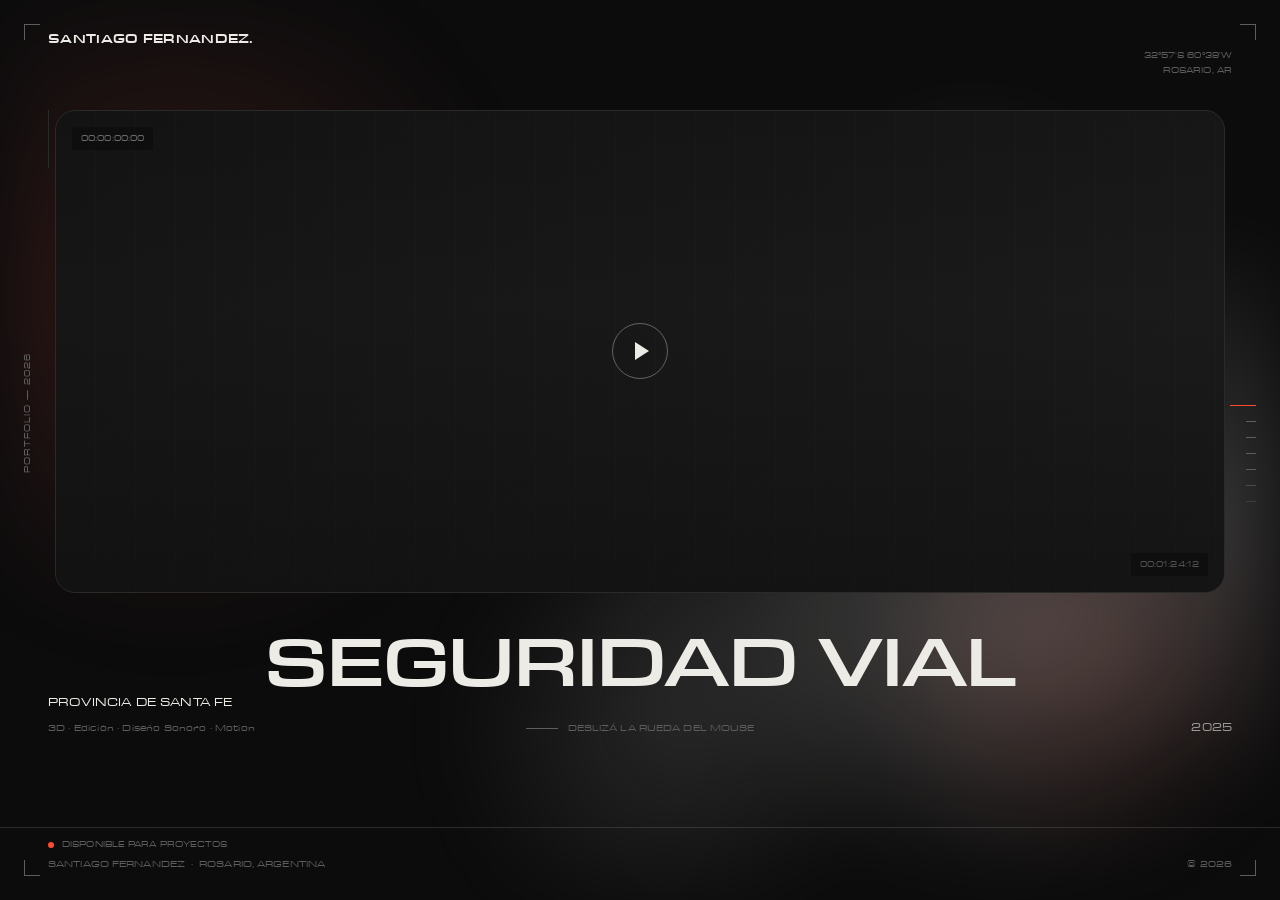
==== trabajos.html @ 4ca5543b "Sitio inicial: home, trabajos, proyectos y assets" ====
<!DOCTYPE html>
<html lang="es">
<head>
<meta charset="UTF-8">
<meta name="viewport" content="width=device-width, initial-scale=1.0">
<title>Trabajos — Santiago Fernandez</title>
<meta name="description" content="Trabajos seleccionados de edición de video y 3D de Santiago Fernandez.">
<link rel="preconnect" href="https://fonts.googleapis.com">
<link rel="preconnect" href="https://fonts.gstatic.com" crossorigin>
<link href="https://fonts.googleapis.com/css2?family=Hanken+Grotesk:wght@400;500;600;700;800;900&family=Archivo:wght@400;500;600;700;800;900&family=Space+Mono:wght@400;700&display=swap" rel="stylesheet">
<link rel="stylesheet" href="css/site.css">
</head>
<body>

  <video id="bgVideo" class="bg-video" autoplay muted loop playsinline aria-hidden="true">
    <source src="assets/video/fondo-web.mp4" type="video/mp4">
  </video>
  <canvas id="nebulaCanvas" aria-hidden="true"></canvas>
  <div class="grain-overlay" aria-hidden="true"></div>

  <div class="viewfinder" aria-hidden="true">
    <div class="corner corner-tl"></div>
    <div class="corner corner-tr"></div>
    <div class="corner corner-bl"></div>
    <div class="corner corner-br"></div>
    <div class="frame-meta meta-coords mono">32°57'S 60°39'W<br>ROSARIO, AR</div>
    <div class="frame-meta meta-status mono"><span class="rec-dot"></span> DISPONIBLE PARA PROYECTOS</div>
  </div>

  <header class="site-nav">
    <a href="index.html" class="nav-logo display">Santiago Fernandez.</a>
  </header>

  <main>
    <div class="work-hud reveal" id="sliderWrap">
      <div class="hud-side-label mono">PORTFOLIO — 2026</div>
      <div class="hud-top-left">
        <div class="hud-counter mono" id="sliderCounter"><span class="current">01</span><span class="total">/ 01</span></div>
      </div>

      <div class="slider-stage-wrap">
        <div class="slider-side-preview side-prev" id="prevPreview" aria-hidden="true"></div>
        <div class="slider-stage" id="sliderStage"><!-- se arma con JS a partir de PROJECTS --></div>
        <div class="slider-side-preview side-next" id="nextPreview" aria-hidden="true"></div>
        <div class="slide-meta" id="sliderMeta"></div>
        <div class="slider-hint mono">
          <span class="line"></span> DESLIZÁ LA RUEDA DEL MOUSE
        </div>
      </div>

      <div class="hud-bottom-left mono">
        <div class="hud-client" id="hudClient"></div>
        <div class="hud-role" id="hudRole"></div>
      </div>
      <div class="hud-bottom-right mono" id="hudYear"></div>

      <div class="hud-ruler" aria-hidden="true">
        <div class="hud-ruler-track" id="hudRuler"></div>
      </div>
    </div>
  </main>

  <footer class="site-footer mono">
    <span>SANTIAGO FERNANDEZ<span class="dot">·</span>ROSARIO, ARGENTINA</span>
    <span>© 2026</span>
  </footer>

  <!-- DETALLE DE PROYECTO -->
  <div class="project-detail" id="projectDetail">
    <a href="index.html" class="nav-logo display detail-logo">Santiago Fernandez.</a>
    <div class="project-detail-grid">
      <div class="project-detail-text">
        <div class="detail-topbar">
          <button class="detail-back mono" id="detailClose">← VOLVER</button>
          <span class="detail-number mono" id="detailNumber">N°01</span>
        </div>
        <div class="detail-meta mono">
          <div><span class="detail-meta-label">CLIENTE</span><span class="detail-meta-value" id="modalClient"></span></div>
          <div><span class="detail-meta-label">AÑO</span><span class="detail-meta-value" id="modalYear"></span></div>
        </div>
        <h2 id="modalTitle"></h2>
        <div class="detail-divider"></div>
        <div class="detail-description" id="modalDescription"></div>
        <div class="detail-tags mono" id="modalTags"></div>
      </div>
      <div class="detail-divider-col" aria-hidden="true"></div>
      <div class="project-detail-media">
        <div class="modal-video">
          <div class="modal-corner corner-tl"></div>
          <div class="modal-corner corner-tr"></div>
          <div class="modal-corner corner-bl"></div>
          <div class="modal-corner corner-br"></div>
          <iframe id="modalIframe" src="" allow="autoplay; fullscreen; picture-in-picture" allowfullscreen></iframe>
          <video id="modalVideoFile" controls playsinline></video>
          <img id="modalStill" alt="">
        </div>
        <div class="detail-dots" id="detailDots"></div>

        <!-- Case study de Behance: se muestra en vez de lo de arriba cuando
             el proyecto es type:"behance". Apila el video + las imágenes
             reales del proyecto (mismo orden que en Behance) dentro de un
             panel con scroll propio, como si scrollearas la página real. -->
        <div class="behance-scroll" id="behanceScroll">
          <div class="behance-topbar mono">
            <span>CASE STUDY</span>
            <a id="behanceLink" href="" target="_blank" rel="noopener">VER EN BEHANCE ↗</a>
          </div>
          <div class="behance-modules" id="behanceModules"></div>
        </div>
      </div>
    </div>
  </div>

  <script src="js/site.js"></script>
  <script src="js/trabajos.js"></script>
</body>
</html>
---- css/site.css ----
/* =========================================================
   SANTIAGO FERNANDEZ — Portfolio
   Hoja de estilos compartida por todas las páginas.
========================================================= */

@font-face{
  font-family:'Arian LT Demi';
  src:url('../assets/fonts/ArianLTDemi.ttf') format('truetype');
  font-weight:400;
  font-style:normal;
  font-display:swap;
}
@font-face{
  font-family:'Arian LT Bold';
  src:url('../assets/fonts/ArianLTBold.ttf') format('truetype');
  font-weight:700;
  font-style:normal;
  font-display:swap;
}

:root{
  --bg:#0B0B0C;
  --bg-elev:#161616;
  --bg-elev-2:#1D1D1D;
  --text:#EDEBE6;
  --text-dim:#9A9895;
  --text-faint:#5C5C5E;
  --accent:#FF4B2B;
  --line:#292929;
}

*{ box-sizing:border-box; margin:0; padding:0; }
html, body{ height:100%; overflow:hidden; overscroll-behavior:none; }
html{ scroll-behavior:smooth; }
body{
  background:var(--bg);
  color:var(--text);
  font-family:'Archivo', sans-serif;
  font-weight:400;
  line-height:1.5;
  -webkit-font-smoothing:antialiased;
  display:flex;
  flex-direction:column;
}
h1,h2,h3,.display{
  font-family:'Arian LT Bold', sans-serif;
  font-weight:700;
  text-transform:uppercase;
  letter-spacing:-0.01em;
}
.mono{ font-family:'Arian LT Demi', sans-serif; font-weight:500; letter-spacing:0.01em; }
a{ color:inherit; text-decoration:none; }
::selection{ background:var(--accent); color:var(--bg); }

@media (prefers-reduced-motion: reduce){
  *{ animation-duration:0.001ms !important; transition-duration:0.001ms !important; }
  html{ scroll-behavior:auto; }
}

/* ---------- PRELOADER ---------- */
.preloader{
  position:fixed; inset:0;
  z-index:900;
  background:var(--bg);
  display:flex; align-items:center; justify-content:center;
  transition:opacity 0.6s ease, visibility 0.6s ease;
}
.preloader-count{
  font-family:'Arian LT Demi', sans-serif;
  font-size:clamp(56px, 11vw, 150px);
  color:var(--text);
  letter-spacing:-0.02em;
}
.preloader.is-done{ opacity:0; visibility:hidden; pointer-events:none; }

/* ---------- GRAIN OVERLAY ---------- */
.grain-overlay{
  position:fixed; inset:-40px;
  z-index:250;
  pointer-events:none;
  opacity:0.045;
  mix-blend-mode:overlay;
  background-image:url("data:image/svg+xml;utf8,<svg xmlns='http://www.w3.org/2000/svg'><filter id='g'><feTurbulence type='fractalNoise' baseFrequency='0.9' numOctaves='2' stitchTiles='stitch' result='n'/><feColorMatrix in='n' type='saturate' values='0'/></filter><rect width='100%25' height='100%25' filter='url(%23g)'/></svg>");
  background-size:180px 180px;
  animation:grainShift 0.6s steps(1) infinite;
}
@keyframes grainShift{
  0%{ transform:translate(0,0); }
  20%{ transform:translate(-1.5%,1%); }
  40%{ transform:translate(1%,-2%); }
  60%{ transform:translate(-2%,-1%); }
  80%{ transform:translate(1.5%,2%); }
  100%{ transform:translate(0,0); }
}
@media (prefers-reduced-motion: reduce){
  .grain-overlay{ animation:none; }
}

/* ---------- CURSOR PERSONALIZADO ---------- */
.has-custom-cursor, .has-custom-cursor a, .has-custom-cursor button{ cursor:none; }
.cursor-ring{
  position:fixed; top:0; left:0;
  width:36px; height:36px;
  border:1px solid rgba(237,235,230,0.45);
  border-radius:50%;
  pointer-events:none;
  z-index:500;
  opacity:0;
  transition:width 0.3s cubic-bezier(.16,1,.3,1), height 0.3s cubic-bezier(.16,1,.3,1),
    border-color 0.3s cubic-bezier(.16,1,.3,1), background-color 0.3s cubic-bezier(.16,1,.3,1),
    opacity 0.3s ease;
  will-change:transform;
}
.cursor-ring.is-visible{ opacity:1; }
.cursor-ring.is-visible.is-hover{
  width:18px; height:18px;
  opacity:0.5;
  background:transparent;
  border-color:transparent;
  filter:blur(2.5px);
  box-shadow:
    -4px 0 0 rgba(255,45,85,0.55),
    4px 0 0 rgba(45,220,255,0.55);
}
.cursor-ring.is-pressed{ width:26px; height:26px; }
@media (max-width:720px){ .cursor-ring{ display:none; } }

#cursorTrail{
  position:fixed; inset:0;
  width:100%; height:100%;
  z-index:499;
  pointer-events:none;
}
@media (max-width:720px){ #cursorTrail{ display:none; } }

/* ---------- NEBULOSA DE FONDO ---------- */
.bg-video{
  position:fixed; inset:0;
  width:100%; height:100%;
  object-fit:cover;
  z-index:4;
  pointer-events:none;
}
#nebulaCanvas{
  position:fixed; inset:0;
  width:100%; height:100%;
  z-index:5;
  pointer-events:none;
  filter:blur(35px);
  display:none;
}

/* ---------- VIEWFINDER FRAME (corner brackets) ---------- */
.viewfinder{ position:fixed; inset:0; z-index:60; pointer-events:none; }
.corner{
  position:absolute;
  width:16px; height:16px;
  border-color:var(--text-faint);
  border-style:solid;
  border-width:0;
}
.corner-tl{ top:24px; left:24px; border-top-width:1px; border-left-width:1px; }
.corner-tr{ top:24px; right:24px; border-top-width:1px; border-right-width:1px; }
.corner-bl{ bottom:24px; left:24px; border-bottom-width:1px; border-left-width:1px; }
.corner-br{ bottom:24px; right:24px; border-bottom-width:1px; border-right-width:1px; }
.frame-meta{
  position:absolute;
  font-size:10px;
  color:var(--text-faint);
  white-space:nowrap;
}
.frame-meta.meta-coords{ top:48px; right:48px; text-align:right; }
.frame-meta.meta-status{ bottom:48px; left:48px; display:flex; align-items:center; gap:8px; }
.frame-meta .rec-dot{
  width:6px; height:6px; border-radius:50%;
  background:var(--accent);
  animation:blink 2s ease-in-out infinite;
  display:inline-block;
}
@keyframes blink{ 0%,100%{ opacity:1; } 50%{ opacity:0.25; } }
@media (max-width:720px){
  .frame-meta{ display:none; }
  .corner{ width:12px; height:12px; }
  .corner-tl, .corner-tr{ top:16px; }
  .corner-bl, .corner-br{ bottom:16px; }
  .corner-tl, .corner-bl{ left:16px; }
  .corner-tr, .corner-br{ right:16px; }
}

/* ---------- NAV ---------- */
.site-nav{
  position:fixed; top:0; left:0; right:0;
  z-index:150;
  display:flex;
  align-items:center;
  justify-content:space-between;
  padding:28px 48px;
}
.nav-logo{
  font-size:15px;
  letter-spacing:0.02em;
}
.nav-links{
  display:flex;
  gap:32px;
  font-size:12px;
}
.nav-links a{
  color:var(--text);
  opacity:0.45;
  border-bottom:1px solid transparent;
  padding-bottom:3px;
  transition:opacity 0.2s ease, border-color 0.2s ease;
}
.nav-links a:hover, .nav-links a.is-active{
  opacity:1;
  border-color:var(--accent);
}
.nav-toggle{
  display:none;
  width:32px; height:20px;
  position:relative;
  background:none; border:0; cursor:pointer;
  z-index:210;
}
.nav-toggle span{
  position:absolute; left:0; right:0;
  height:1px; background:var(--text);
  transition:transform 0.3s ease, opacity 0.3s ease, top 0.3s ease;
}
.nav-toggle span:first-child{ top:2px; }
.nav-toggle span:last-child{ top:16px; }
.nav-toggle.is-open span:first-child{ top:9px; transform:rotate(45deg); }
.nav-toggle.is-open span:last-child{ top:9px; transform:rotate(-45deg); }

.nav-overlay{
  position:fixed; inset:0;
  z-index:200;
  background:var(--bg);
  display:flex;
  flex-direction:column;
  align-items:flex-start;
  justify-content:center;
  gap:20px;
  padding:0 48px;
  transform:translateY(-100%);
  transition:transform 0.5s cubic-bezier(.16,.8,.3,1);
}
.nav-overlay.is-open{ transform:translateY(0); }
.nav-overlay a{
  font-family:'Arian LT Demi', sans-serif;
  text-transform:uppercase;
  font-size:clamp(32px, 8vw, 64px);
  color:var(--text-dim);
}
.nav-overlay a:hover, .nav-overlay a.is-active{ color:var(--text); }

@media (max-width:720px){
  .site-nav{ padding:20px 20px; }
  .nav-links{ display:none; }
  .nav-toggle{ display:block; }
}

/* ---------- FOOTER ---------- */
.site-footer{
  display:flex;
  justify-content:space-between;
  align-items:center;
  padding:28px 48px;
  border-top:1px solid var(--line);
  font-size:11px;
  color:var(--text-faint);
  flex-wrap:wrap;
  gap:8px;
}
.site-footer .dot{ color:var(--text-faint); margin:0 6px; }

/* ---------- PAGE LAYOUT ---------- */
main{ position:relative; z-index:10; flex:1; min-height:0; display:flex; flex-direction:column; overflow:hidden; }
.page-content{
  flex:1;
  max-width:1280px;
  width:100%;
  margin:0 auto;
  padding:110px 48px 90px;
  display:flex;
  flex-direction:column;
  justify-content:center;
  min-height:0;
}
@media (max-width:720px){
  .page-content{ padding:100px 24px 64px; }
}

.page-eyebrow{
  font-size:11px;
  color:var(--accent);
  margin-bottom:20px;
  display:block;
}
.page-title{
  font-size:clamp(48px, 9vw, 128px);
  line-height:0.88;
  margin-bottom:24px;
}
.page-lede{
  font-size:clamp(16px, 1.6vw, 20px);
  color:var(--text-dim);
  max-width:640px;
  margin-bottom:8px;
}

/* ---------- HOME HERO ---------- */
.hero-frame{
  flex:1;
  display:flex;
  flex-direction:column;
  align-items:center;
  justify-content:center;
  text-align:center;
  padding:0 24px;
  min-height:0;
}
.hero-frame .eyebrow{
  display:none;
}
.hero-frame h1{
  font-size:clamp(20px, 2vw, 32px);
  line-height:1.1;
  letter-spacing:0.02em;
}
.hero-frame .tagline{
  margin-top:10px;
  font-size:13px;
  letter-spacing:0.12em;
  color:var(--text-faint);
}
.go-btn{
  display:inline-flex;
  align-items:center;
  justify-content:center;
  margin-top:24px;
  padding:11px 33px;
  border:1px solid rgba(255,255,255,0.35);
  border-radius:22px;
  font-size:12px;
  letter-spacing:0.08em;
  color:var(--text);
  transition:border-color 0.2s ease, color 0.2s ease, background-color 0.2s ease;
}
.go-btn:hover{ border-color:var(--text); background:rgba(255,255,255,0.08); }

.magnetic-line{ display:block; white-space:nowrap; }
.magnetic-line .char{
  display:inline-block;
  vertical-align:top;
  will-change:transform;
}

/* ---------- SCROLL REVEAL ---------- */
.reveal{
  opacity:0;
  transform:translateY(28px);
  transition:opacity 0.9s cubic-bezier(.16,.8,.3,1), transform 0.9s cubic-bezier(.16,.8,.3,1);
}
.reveal.is-visible{ opacity:1; transform:translateY(0); }
@media (prefers-reduced-motion: reduce){
  .reveal{ opacity:1; transform:none; transition:none; }
}

/* ---------- SECTION HEADERS ---------- */
.section-head{
  display:flex;
  justify-content:space-between;
  align-items:flex-end;
  margin-bottom:56px;
  border-bottom:1px solid var(--line);
  padding-bottom:24px;
  flex-wrap:wrap;
  gap:16px;
}
.section-head .tag{ font-size:11px; color:var(--accent); }

/* ---------- SLIDER DE TRABAJOS ---------- */
.slider-wrap{ margin-top:56px; }
.slider-stage{
  position:relative;
  width:100%;
  max-width:1170px;
  aspect-ratio:16/9;
  perspective:1200px;
  /* Clave: sin esto, la card que entra/sale con translateX() no se
     recorta al área del slider — mientras viaja, su borde se monta
     visualmente sobre el preview lateral (.side-prev/.side-next),
     dando la impresión de que "el mismo proyecto" está a la vez en
     el centro y achicado al costado. Con overflow:hidden, todo lo
     que se desplaza fuera del stage queda tapado, y solo se ve un
     único proyecto entrando desde el borde — nunca superpuesto con
     el preview, que es un elemento aparte, fuera de esta caja. */
  overflow:hidden;
}
.slide-card{
  position:absolute; inset:0;
  border:1px solid var(--line);
  border-radius:20px;
  overflow:hidden;
  background:linear-gradient(135deg, var(--bg-elev) 0%, var(--bg-elev-2) 100%);
  background-size:cover;
  background-position:center;
  cursor:pointer;
  display:flex; align-items:center; justify-content:center;
  opacity:0;
  /* Sin inclinación fija de reposo: el stage recorta con overflow:hidden
     (necesario para que la card que entra/sale no se monte sobre el
     preview lateral) y una card en reposo inclinada en 3D sobresale unos
     pixeles del cuadro por sus esquinas — eso era lo que se veía cortado.
     Plana en reposo, se ve completa siempre; el tilt 3D solo aparece al
     pasar el mouse (ver mousemove en trabajos.js), y ahí es sutil a
     propósito por la misma razón. */
  transform:perspective(1200px) scale(0.97);
  /* Corta y "snappy": esta transición es la que sigue al mouse en el
     tilt-on-hover (mousemove reescribe este mismo transform muy seguido).
     Si dura mucho, el tilt queda pegado atrás del cursor y se siente
     "tildado" — el efecto orgánico de la transición entre proyectos vive
     aparte, en las @keyframes/animation de abajo, no acá. */
  transition:opacity 0.4s ease, transform 0.2s ease-out, background-image 0.3s ease;
  pointer-events:none;
  transform-style:preserve-3d;
}
/* El reposo "activo" coincide EXACTO con el punto de llegada de los keyframes
   de abajo — así, cuando termina el slide y se sacan las clases, no hay
   ningún salto de escala/rotación (esa era la causa del "tilde" reportado). */
.slide-card.is-active{
  opacity:1; pointer-events:auto;
  transform:perspective(1200px) scale(1);
}

/* Transición orgánica entre proyectos: solo transform + opacity (nada de
   filter/blur — es costoso de componer junto con transform 3D y en
   máquinas más lentas se traba, que es otra forma de sentirse "tildado").
   Plana (sin rotateX/rotateY) para que nunca sobresalga del cuadro que
   recorta el overflow:hidden del stage. El recorrido lateral es chico a
   propósito (6% del ancho de la card, combinado con scale 0.88→1): con
   un recorrido grande, mientras la card todavía está lejos del centro
   pero ya casi en su tamaño final, una parte de ella queda fuera del
   stage y el overflow:hidden le corta el borde en línea recta — se ve
   como "recortada". Con 6% el cálculo da <=0 de sobrante en cualquier
   punto de la animación: nunca hay nada que recortar. Misma duración y
   curva para entrada y salida: es un solo movimiento de carrusel, no dos
   animaciones sueltas. */
@keyframes slideInFromRight{
  from{ transform:perspective(1200px) translateX(6%) scale(0.88); opacity:0; }
  to{ transform:perspective(1200px) translateX(0) scale(1); opacity:1; }
}
@keyframes slideInFromLeft{
  from{ transform:perspective(1200px) translateX(-6%) scale(0.88); opacity:0; }
  to{ transform:perspective(1200px) translateX(0) scale(1); opacity:1; }
}
@keyframes slideOutToLeft{
  from{ transform:perspective(1200px) translateX(0) scale(1); opacity:1; }
  to{ transform:perspective(1200px) translateX(-6%) scale(0.88); opacity:0; }
}
@keyframes slideOutToRight{
  from{ transform:perspective(1200px) translateX(0) scale(1); opacity:1; }
  to{ transform:perspective(1200px) translateX(6%) scale(0.88); opacity:0; }
}
.slide-card.slide-in-right{ animation:slideInFromRight 0.6s cubic-bezier(.4,0,.2,1) forwards; }
.slide-card.slide-in-left{ animation:slideInFromLeft 0.6s cubic-bezier(.4,0,.2,1) forwards; }
.slide-card.slide-out-left{ animation:slideOutToLeft 0.6s cubic-bezier(.4,0,.2,1) forwards; }
.slide-card.slide-out-right{ animation:slideOutToRight 0.6s cubic-bezier(.4,0,.2,1) forwards; }
.slide-card::after{
  content:'';
  position:absolute; inset:0;
  background:linear-gradient(180deg, rgba(11,11,12,0.35) 0%, rgba(11,11,12,0.15) 40%, rgba(11,11,12,0.55) 100%);
}
.slide-card::before{
  content:'';
  position:absolute; inset:0;
  background-image:repeating-linear-gradient(90deg, transparent, transparent 39px, rgba(255,255,255,0.03) 40px);
}
.slide-card .play{
  width:56px; height:56px;
  border-radius:50%;
  border:1px solid rgba(237,235,230,0.35);
  display:flex; align-items:center; justify-content:center;
  transition:all 0.25s ease;
  z-index:1;
}
.slide-card:hover .play{
  border-color:var(--accent);
  transform:scale(1.1);
  background:rgba(255,75,43,0.1);
}
.slide-card .play::after{
  content:'';
  width:0; height:0;
  border-top:9px solid transparent;
  border-bottom:9px solid transparent;
  border-left:14px solid var(--text);
  margin-left:4px;
}
.slide-tc{
  position:absolute; top:16px; left:16px;
  font-size:10px; color:var(--text-dim);
  background:rgba(11,11,12,0.7);
  padding:4px 9px; border-radius:2px;
}
.slide-tc-out{
  position:absolute; bottom:16px; right:16px;
  font-size:10px; color:var(--text-dim);
  background:rgba(11,11,12,0.7);
  padding:4px 9px; border-radius:2px;
}
.slide-meta{ text-align:center; margin-top:28px; }
.slide-title{ font-size:clamp(36px, 6.5vw, 96px); line-height:0.95; }
.slider-hint{
  display:flex; align-items:center; justify-content:center; gap:10px;
  margin-top:20px;
  font-size:11px;
  color:var(--text-faint);
}

/* ---------- HUD DE TRABAJOS ---------- */
.work-hud{
  position:relative;
  flex:1;
  min-height:0;
}
.slider-stage-wrap{
  position:absolute; inset:110px 48px 90px;
  display:flex; flex-direction:column;
  align-items:center; justify-content:center;
}
.slider-side-preview{
  position:absolute; top:50%;
  transform:translateY(-50%);
  width:16vw;
  min-width:120px;
  max-width:220px;
  aspect-ratio:16/9;
  border-radius:14px;
  background-color:var(--bg-elev);
  background-size:cover;
  background-position:center;
  opacity:0.32;
  filter:blur(3px);
  cursor:pointer;
  pointer-events:auto;
  transition:opacity 0.3s ease, filter 0.3s ease;
}
.slider-side-preview:hover{ opacity:0.55; filter:blur(1px); }
.side-prev{ left:2vw; }
.side-next{ right:2vw; }
@media (max-width:1400px){ .slider-side-preview{ display:none; } }
.hud-top-left{
  position:absolute; top:110px; left:48px;
  display:flex; flex-direction:column; gap:12px;
}
.hud-counter{
  display:flex; align-items:flex-start; gap:6px;
  font-size:clamp(28px, 3vw, 40px);
  color:var(--text);
  border-left:1px solid var(--line);
  padding-left:14px;
}
.hud-counter .total{ font-size:13px; color:var(--text-faint); margin-top:6px; }
.hud-bottom-left{ position:absolute; bottom:90px; left:48px; }
.hud-client{ font-size:14px; color:var(--text); text-transform:uppercase; margin-bottom:8px; }
.hud-role{ font-size:11px; color:var(--text-faint); }
.hud-bottom-right{ position:absolute; bottom:90px; right:48px; font-size:14px; color:var(--text-dim); }

.hud-side-label{
  position:absolute; left:20px; top:50%;
  transform:translateY(-50%) rotate(180deg);
  writing-mode:vertical-rl;
  font-size:10px; color:var(--text-faint);
  letter-spacing:0.1em;
}
@media (max-width:1200px){ .hud-side-label{ display:none; } }

.hud-ruler{
  position:absolute; right:24px; top:50%;
  transform:translateY(-50%);
  height:220px;
  overflow:hidden;
  -webkit-mask-image:linear-gradient(to bottom, transparent, #000 25%, #000 75%, transparent);
  mask-image:linear-gradient(to bottom, transparent, #000 25%, #000 75%, transparent);
}
.hud-ruler-track{
  display:flex; flex-direction:column; align-items:flex-end;
  gap:15px;
  transition:transform 0.5s cubic-bezier(.16,1,.3,1);
}
.hud-ruler .tick{
  width:10px; height:1px;
  background:var(--text-faint);
  transition:width 0.3s ease, background-color 0.3s ease;
}
.hud-ruler .tick.is-active{
  width:26px;
  background:var(--accent);
}
@media (max-width:1200px){ .hud-ruler{ display:none; } }

@media (max-width:1200px){
  .work-hud{ display:flex; flex-direction:column; gap:16px; padding:100px 24px 64px; }
  .hud-top-left, .hud-bottom-left, .hud-bottom-right{ position:static; }
  .slider-stage-wrap{ position:static; flex:1; top:auto; right:auto; bottom:auto; left:auto; }
  .slider-stage{ max-width:560px; margin:0 auto; }
}
.slider-hint .line{
  width:32px; height:1px; background:var(--text-faint);
  position:relative; overflow:hidden;
}
.slider-hint .line::after{
  content:'';
  position:absolute; left:-100%; top:0; width:100%; height:100%;
  background:var(--accent);
  animation:sweep 2.4s ease-in-out infinite;
}
@keyframes sweep{ 0%{ left:-100%; } 50%{ left:100%; } 100%{ left:100%; } }

/* ---------- DETALLE DE PROYECTO (pantalla completa) ---------- */
.project-detail{
  position:fixed; inset:0;
  z-index:260;
  background:var(--bg);
  display:none;
  align-items:center;
  justify-content:center;
  padding:80px 4vw 48px;
  overflow-y:auto;
}
.project-detail.open{ display:flex; }
.detail-logo{
  position:absolute; top:28px; left:48px;
  z-index:1;
  font-size:15px;
  transition:opacity 0.2s ease;
}
.detail-logo:hover{ opacity:0.7; }
@media (max-width:720px){ .detail-logo{ top:20px; left:24px; } }
.project-detail::before{
  content:'';
  position:absolute; inset:0;
  pointer-events:none;
  background-image:
    radial-gradient(circle at 15% 25%, rgba(255,120,100,0.07), transparent 32%),
    radial-gradient(circle at 85% 75%, rgba(255,80,60,0.06), transparent 32%);
  filter:blur(40px);
}
.project-detail::after{
  content:'';
  position:absolute; inset:0;
  pointer-events:none;
  opacity:0.045;
  mix-blend-mode:overlay;
  background-image:url("data:image/svg+xml;utf8,<svg xmlns='http://www.w3.org/2000/svg'><filter id='g'><feTurbulence type='fractalNoise' baseFrequency='0.9' numOctaves='2' stitchTiles='stitch' result='n'/><feColorMatrix in='n' type='saturate' values='0'/></filter><rect width='100%25' height='100%25' filter='url(%23g)'/></svg>");
  background-size:180px 180px;
}
.project-detail-grid{ position:relative; z-index:1; }
.project-detail-grid{
  display:grid;
  grid-template-columns:0.7fr 1px 1.6fr;
  gap:4vw;
  align-items:center;
  width:100%;
}
.detail-divider-col{ align-self:stretch; background:var(--line); opacity:0.6; }
.project-detail-text{ display:flex; flex-direction:column; gap:26px; }
.detail-topbar{ display:flex; align-items:center; justify-content:space-between; gap:16px; }
.detail-back{
  font-size:12px; color:var(--text-dim);
  background:none; border:0; cursor:pointer;
  transition:color 0.2s ease;
}
.detail-back:hover{ color:var(--accent); }
.detail-number{ font-size:14px; color:var(--text-faint); }
.detail-meta{ display:flex; gap:40px; font-size:13px; }
.detail-meta-label{ display:block; color:var(--text-faint); margin-bottom:6px; }
.detail-meta-value{ display:block; color:var(--text); text-transform:uppercase; font-size:15px; }
.project-detail-text h2{ font-size:clamp(38px, 4.6vw, 68px); line-height:0.95; }
.detail-divider{ width:48px; height:1px; background:var(--line); }
.detail-description p{ font-size:15px; color:var(--text-dim); margin-bottom:14px; max-width:460px; line-height:1.6; }
.detail-tags{ display:flex; gap:10px; flex-wrap:wrap; }
.detail-tags span{
  font-size:11px; color:var(--text-faint);
  border:1px solid var(--line);
  padding:6px 14px; border-radius:20px;
}
.project-detail-media{ display:flex; flex-direction:column; gap:20px; }
.modal-video{
  position:relative;
  width:100%; aspect-ratio:16/10;
  background:var(--bg-elev);
  border:1px solid var(--line);
  border-radius:16px;
  overflow:hidden;
}
.modal-video iframe{ width:100%; height:100%; border:0; }
.modal-video video{ width:100%; height:100%; object-fit:cover; display:none; }
.modal-video img{ width:100%; height:100%; object-fit:cover; display:none; }
.modal-corner{
  position:absolute; width:16px; height:16px;
  border-color:var(--text-faint); border-style:solid; border-width:0;
  z-index:1; pointer-events:none;
}
.modal-corner.corner-tl{ top:10px; left:10px; border-top-width:1px; border-left-width:1px; }
.modal-corner.corner-tr{ top:10px; right:10px; border-top-width:1px; border-right-width:1px; }
.modal-corner.corner-bl{ bottom:10px; left:10px; border-bottom-width:1px; border-left-width:1px; }
.modal-corner.corner-br{ bottom:10px; right:10px; border-bottom-width:1px; border-right-width:1px; }
.detail-dots{ display:flex; justify-content:center; gap:8px; }
.detail-dots span{
  width:6px; height:6px; border-radius:50%;
  background:var(--line);
  transition:background-color 0.2s ease;
}
.detail-dots span.is-active{ background:var(--accent); }

/* ---------- CASE STUDY DE BEHANCE (scroll propio) ----------
   Behance no deja embeber su página real (bloquea el iframe) y su
   widget de embed oficial es solo una tarjeta estática con la portada.
   Por eso reconstruimos el scroll acá con los módulos reales del
   proyecto (video + imágenes, mismo orden que en Behance), dentro de
   un panel con su propio overflow — se scrollea igual que el original. */
.behance-scroll{
  display:none;
  position:relative;
  width:100%;
  max-height:78vh;
  overflow-y:auto;
  overflow-x:hidden;
  background:var(--bg-elev);
  border:1px solid var(--line);
  border-radius:16px;
  scrollbar-width:thin;
  scrollbar-color:var(--line) transparent;
}
.behance-scroll.is-active{ display:block; }
.behance-scroll::-webkit-scrollbar{ width:8px; }
.behance-scroll::-webkit-scrollbar-track{ background:transparent; }
.behance-scroll::-webkit-scrollbar-thumb{ background:var(--line); border-radius:4px; }
.behance-topbar{
  position:sticky; top:0; z-index:2;
  display:flex; align-items:center; justify-content:space-between;
  padding:12px 18px;
  background:rgba(11,11,12,0.85);
  backdrop-filter:blur(8px);
  border-bottom:1px solid var(--line);
  font-size:10px; letter-spacing:0.1em; color:var(--text-faint);
}
.behance-topbar a{
  color:var(--text);
  border:1px solid rgba(255,255,255,0.25);
  border-radius:14px;
  padding:6px 12px;
  transition:border-color 0.2s ease, color 0.2s ease;
}
.behance-topbar a:hover{ border-color:var(--accent); color:var(--accent); }
.behance-modules img{ display:block; width:100%; height:auto; }
.behance-media-video{ position:relative; width:100%; aspect-ratio:16/9; background:#000; }
.behance-media-video iframe{ position:absolute; inset:0; width:100%; height:100%; border:0; }
@media (max-width:900px){ .behance-scroll{ max-height:60vh; } }
@media (max-width:900px){
  .project-detail-grid{ grid-template-columns:1fr; gap:32px; }
  .project-detail-media{ order:-1; }
  .detail-divider-col{ display:none; }
}
@media (max-width:720px){
  .project-detail{ padding:90px 24px 48px; }
}

/* ---------- ABOUT ---------- */
.about-grid{
  display:grid;
  grid-template-columns:1.3fr 1fr;
  gap:48px;
  margin-top:36px;
}
.about-grid p{ font-size:16px; color:var(--text-dim); margin-bottom:14px; max-width:560px; }
.tools-list{ display:flex; flex-direction:column; border-top:1px solid var(--line); }
.tools-list div{
  display:flex; justify-content:space-between;
  padding:14px 0; border-bottom:1px solid var(--line);
  font-size:13px;
}
.tools-list .tool-name{ color:var(--text); }
.tools-list .tool-cat{ color:var(--text-faint); }
@media (max-width:860px){ .about-grid{ grid-template-columns:1fr; } }

/* ---------- STATS ---------- */
.stats-grid{
  display:grid;
  grid-template-columns:repeat(auto-fit, minmax(160px, 1fr));
  border-top:1px solid var(--line);
  border-bottom:1px solid var(--line);
  margin-top:32px;
}
.stat{ padding:20px 24px; border-left:1px solid var(--line); }
.stat:first-child{ border-left:none; padding-left:0; }
.stat .stat-num{
  font-family:'Arian LT Demi', sans-serif;
  font-size:clamp(36px, 5vw, 72px);
  line-height:0.9;
}
.stat .stat-num span{ color:var(--accent); }
.stat .stat-label{ margin-top:10px; font-size:11px; color:var(--text-faint); text-transform:uppercase; }
@media (max-width:720px){
  .stat{ border-left:none; border-top:1px solid var(--line); padding:24px 0; }
  .stat:first-child{ border-top:none; }
}

/* ---------- CONTACT ---------- */
.contact-links{ display:flex; gap:32px; flex-wrap:wrap; margin-top:32px; }
.contact-links a{
  font-size:14px; color:var(--text-dim);
  border-bottom:1px solid transparent;
  padding-bottom:2px;
  transition:all 0.2s ease;
}
.contact-links a:hover{ color:var(--accent); border-color:var(--accent); }
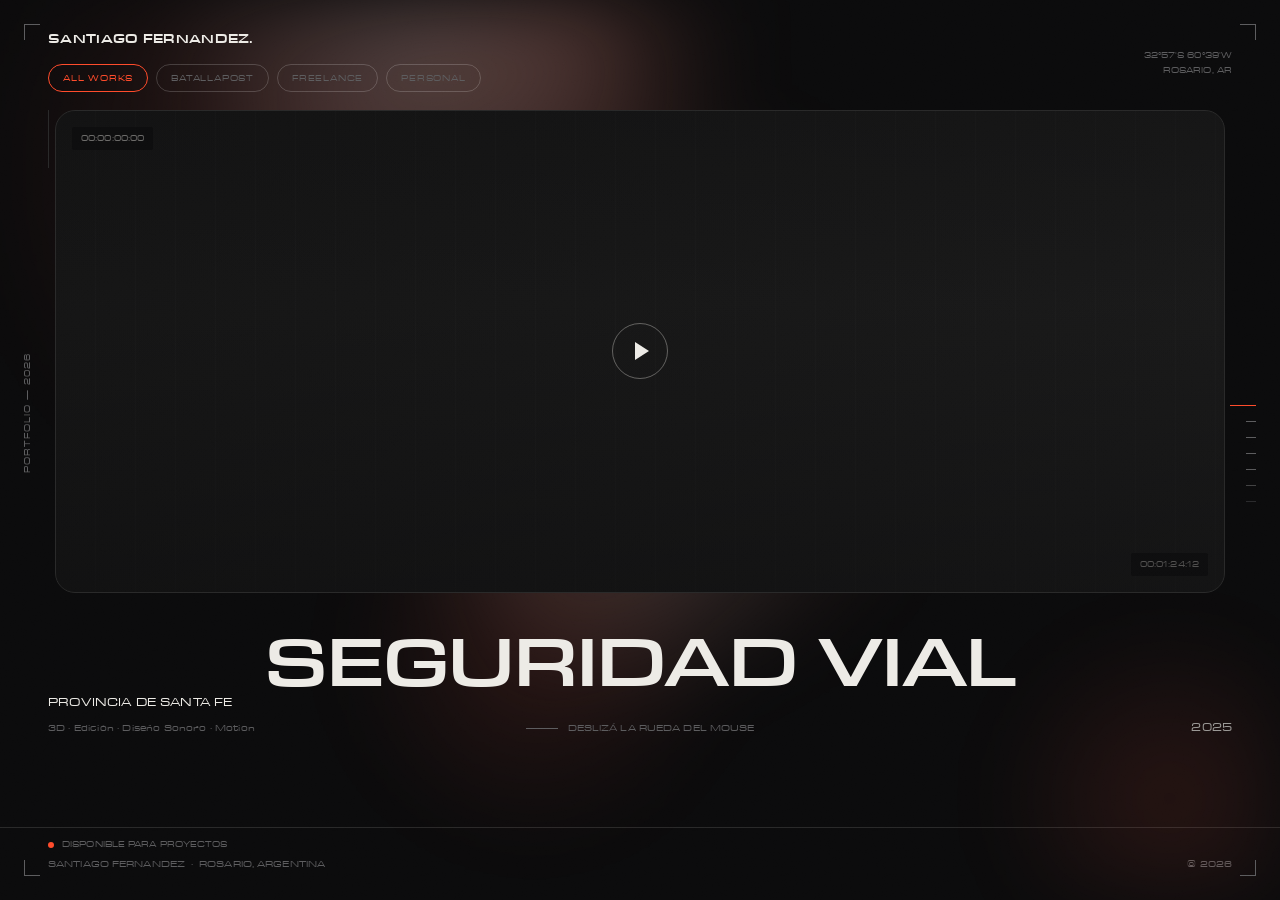
==== commit dca0ed3f: "Agregar filtros de trabajos (ALL WORKS / BATALLAPOST / FREELANCE / PERSONAL) - Nuevo campo category " ====
--- a/trabajos.html
+++ b/trabajos.html
@@ -34,6 +34,12 @@
   <main>
     <div class="work-hud reveal" id="sliderWrap">
       <div class="hud-side-label mono">PORTFOLIO — 2026</div>
+      <div class="hud-filters mono" id="hudFilters" role="tablist" aria-label="Filtrar trabajos">
+        <button type="button" class="is-active" data-filter="all">ALL WORKS</button>
+        <button type="button" data-filter="batallapost">BATALLAPOST</button>
+        <button type="button" data-filter="freelance">FREELANCE</button>
+        <button type="button" data-filter="personal">PERSONAL</button>
+      </div>
       <div class="hud-top-left">
         <div class="hud-counter mono" id="sliderCounter"><span class="current">01</span><span class="total">/ 01</span></div>
       </div>
--- a/css/site.css
+++ b/css/site.css
@@ -519,6 +519,8 @@
   font-size:11px;
   color:var(--text-faint);
 }
+/* Sin trabajos en el filtro activo: no hay nada para deslizar. */
+.work-hud.is-empty .slider-hint{ display:none; }
 
 /* ---------- HUD DE TRABAJOS ---------- */
 .work-hud{
@@ -552,6 +554,31 @@
 .side-prev{ left:2vw; }
 .side-next{ right:2vw; }
 @media (max-width:1400px){ .slider-side-preview{ display:none; } }
+/* Filtros de categoría: entre el logo (top:28px) y el contador
+   (hud-top-left, top:110px). */
+.hud-filters{
+  position:absolute; top:64px; left:48px;
+  z-index:5;
+  display:flex; flex-wrap:wrap; gap:8px;
+}
+.hud-filters button{
+  font-family:'Arian LT Demi', sans-serif;
+  font-size:10px; letter-spacing:0.08em;
+  color:var(--text-faint);
+  background:transparent;
+  border:1px solid rgba(255,255,255,0.18);
+  border-radius:14px;
+  padding:6px 14px;
+  cursor:pointer;
+  transition:border-color 0.2s ease, color 0.2s ease;
+}
+.hud-filters button:hover{ color:var(--text); border-color:rgba(255,255,255,0.4); }
+.hud-filters button.is-active{ color:var(--accent); border-color:var(--accent); }
+.hud-empty{
+  position:absolute; left:0; right:0; top:50%; transform:translateY(-50%);
+  text-align:center;
+  font-size:12px; letter-spacing:0.08em; color:var(--text-faint);
+}
 .hud-top-left{
   position:absolute; top:110px; left:48px;
   display:flex; flex-direction:column; gap:12px;
@@ -604,7 +631,7 @@
 
 @media (max-width:1200px){
   .work-hud{ display:flex; flex-direction:column; gap:16px; padding:100px 24px 64px; }
-  .hud-top-left, .hud-bottom-left, .hud-bottom-right{ position:static; }
+  .hud-top-left, .hud-bottom-left, .hud-bottom-right, .hud-filters{ position:static; }
   .slider-stage-wrap{ position:static; flex:1; top:auto; right:auto; bottom:auto; left:auto; }
   .slider-stage{ max-width:560px; margin:0 auto; }
 }
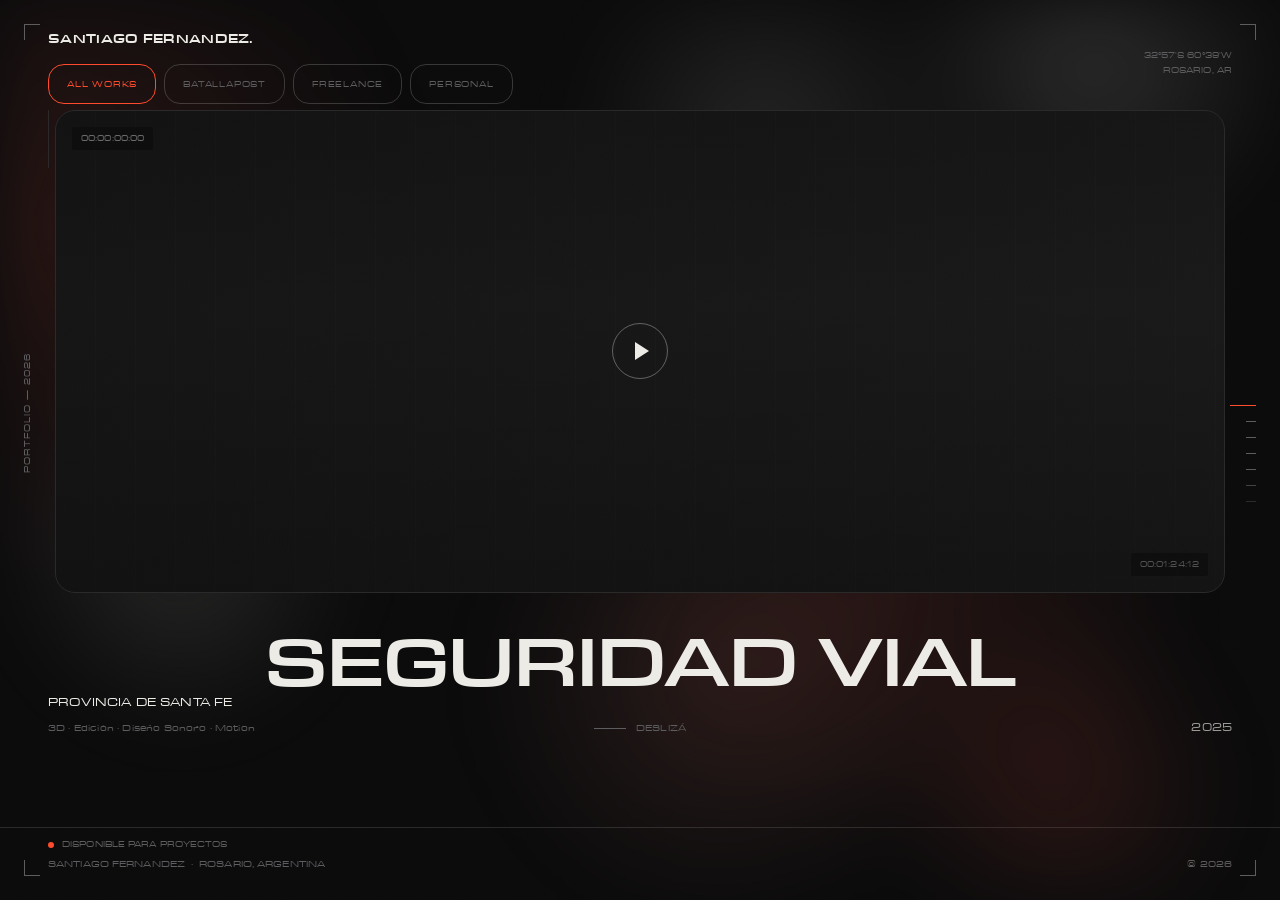
==== commit adec3fe9: "Achicar hint a "DESLIZÁ" (sin mouse en mobile) y agrandar botones de filtro Los botones de filtro te" ====
--- a/trabajos.html
+++ b/trabajos.html
@@ -50,7 +50,7 @@
         <div class="slider-side-preview side-next" id="nextPreview" aria-hidden="true"></div>
         <div class="slide-meta" id="sliderMeta"></div>
         <div class="slider-hint mono">
-          <span class="line"></span> DESLIZÁ LA RUEDA DEL MOUSE
+          <span class="line"></span> DESLIZÁ
         </div>
       </div>
 
--- a/css/site.css
+++ b/css/site.css
@@ -564,11 +564,16 @@
 .hud-filters button{
   font-family:'Arian LT Demi', sans-serif;
   font-size:10px; letter-spacing:0.08em;
+  line-height:1;
   color:var(--text-faint);
   background:transparent;
   border:1px solid rgba(255,255,255,0.18);
-  border-radius:14px;
-  padding:6px 14px;
+  border-radius:16px;
+  /* Más padding = área de click/toque más grande, no solo más lindo.
+     min-height asegura un target cómodo aunque el texto sea chico. */
+  padding:11px 18px;
+  min-height:40px;
+  display:inline-flex; align-items:center; justify-content:center;
   cursor:pointer;
   transition:border-color 0.2s ease, color 0.2s ease;
 }
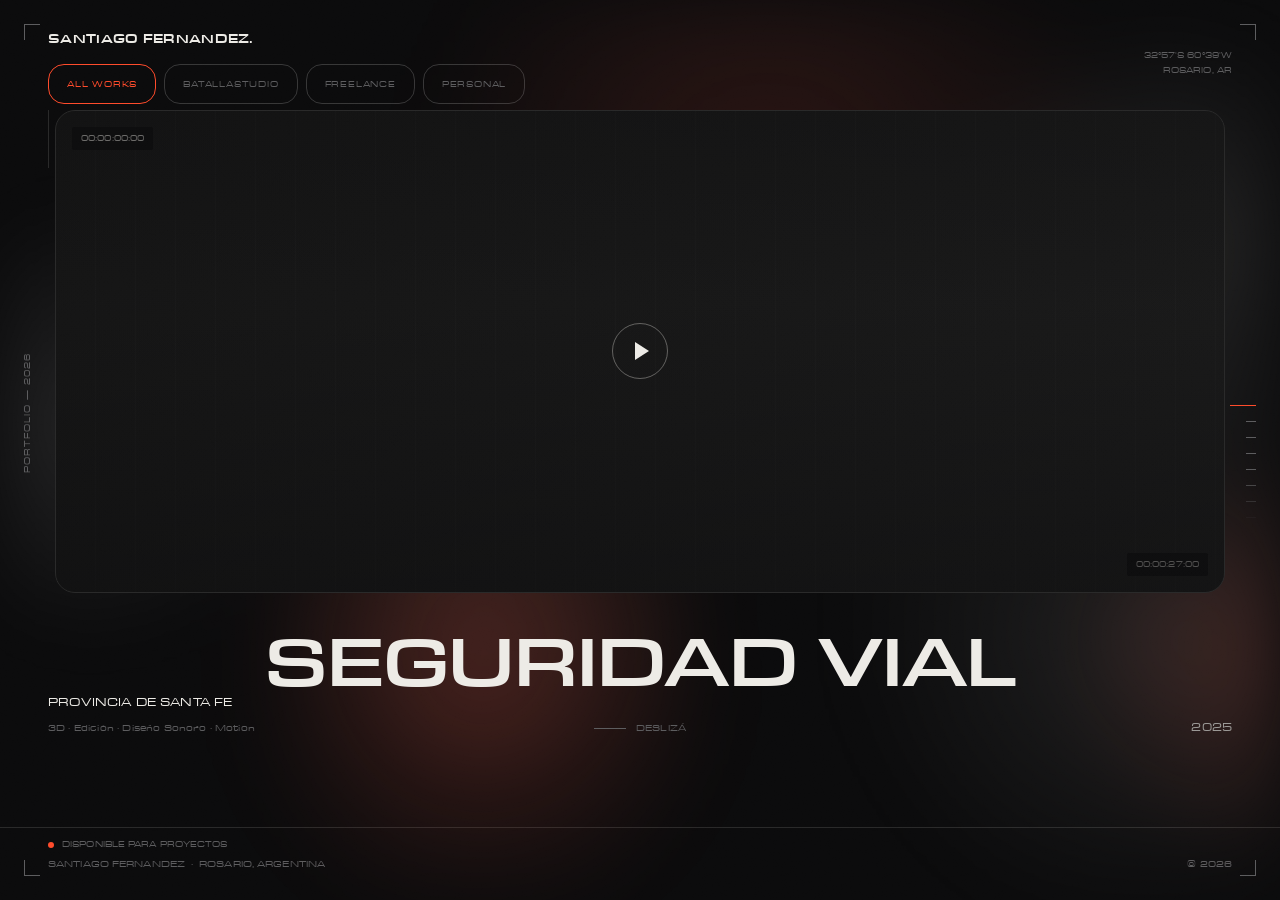
==== commit 3d326fd4: "Batallapost -> Batallastudio, link al estudio y Fecha N°7 CSSF - Renombrar Batallapost a Batallastud" ====
--- a/trabajos.html
+++ b/trabajos.html
@@ -36,7 +36,7 @@
       <div class="hud-side-label mono">PORTFOLIO — 2026</div>
       <div class="hud-filters mono" id="hudFilters" role="tablist" aria-label="Filtrar trabajos">
         <button type="button" class="is-active" data-filter="all">ALL WORKS</button>
-        <button type="button" data-filter="batallapost">BATALLAPOST</button>
+        <button type="button" data-filter="batallastudio">BATALLASTUDIO</button>
         <button type="button" data-filter="freelance">FREELANCE</button>
         <button type="button" data-filter="personal">PERSONAL</button>
       </div>
--- a/css/site.css
+++ b/css/site.css
@@ -98,40 +98,23 @@
 
 /* ---------- CURSOR PERSONALIZADO ---------- */
 .has-custom-cursor, .has-custom-cursor a, .has-custom-cursor button{ cursor:none; }
+/* Cursor: punto chico, relleno blanco al 50%, sin borde ni partículas. */
 .cursor-ring{
   position:fixed; top:0; left:0;
-  width:36px; height:36px;
-  border:1px solid rgba(237,235,230,0.45);
+  width:14px; height:14px;
+  background:rgba(255,255,255,0.5);
   border-radius:50%;
   pointer-events:none;
   z-index:500;
   opacity:0;
   transition:width 0.3s cubic-bezier(.16,1,.3,1), height 0.3s cubic-bezier(.16,1,.3,1),
-    border-color 0.3s cubic-bezier(.16,1,.3,1), background-color 0.3s cubic-bezier(.16,1,.3,1),
     opacity 0.3s ease;
   will-change:transform;
 }
 .cursor-ring.is-visible{ opacity:1; }
-.cursor-ring.is-visible.is-hover{
-  width:18px; height:18px;
-  opacity:0.5;
-  background:transparent;
-  border-color:transparent;
-  filter:blur(2.5px);
-  box-shadow:
-    -4px 0 0 rgba(255,45,85,0.55),
-    4px 0 0 rgba(45,220,255,0.55);
-}
-.cursor-ring.is-pressed{ width:26px; height:26px; }
+.cursor-ring.is-visible.is-hover{ width:22px; height:22px; }
+.cursor-ring.is-pressed{ width:10px; height:10px; }
 @media (max-width:720px){ .cursor-ring{ display:none; } }
-
-#cursorTrail{
-  position:fixed; inset:0;
-  width:100%; height:100%;
-  z-index:499;
-  pointer-events:none;
-}
-@media (max-width:720px){ #cursorTrail{ display:none; } }
 
 /* ---------- NEBULOSA DE FONDO ---------- */
 .bg-video{
@@ -714,6 +697,15 @@
 .project-detail-text h2{ font-size:clamp(38px, 4.6vw, 68px); line-height:0.95; }
 .detail-divider{ width:48px; height:1px; background:var(--line); }
 .detail-description p{ font-size:15px; color:var(--text-dim); margin-bottom:14px; max-width:460px; line-height:1.6; }
+.detail-studio-link{
+  display:inline-block;
+  font-size:12px; letter-spacing:0.06em;
+  color:var(--text);
+  border-bottom:1px solid var(--line);
+  padding-bottom:2px;
+  transition:color 0.2s ease, border-color 0.2s ease;
+}
+.detail-studio-link:hover{ color:var(--accent); border-color:var(--accent); }
 .detail-tags{ display:flex; gap:10px; flex-wrap:wrap; }
 .detail-tags span{
   font-size:11px; color:var(--text-faint);
